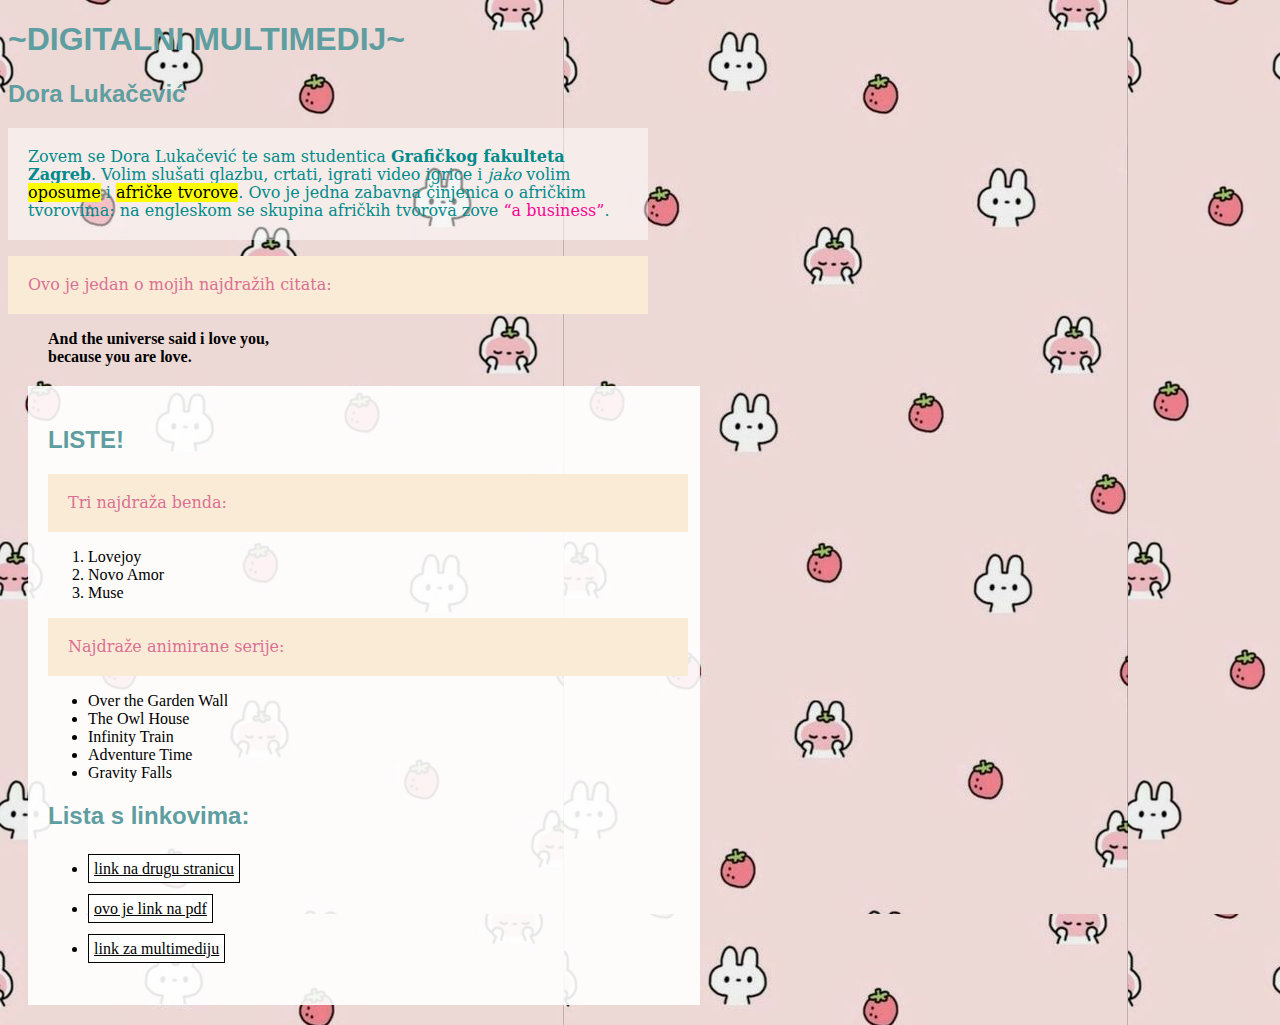
==== html1/index.html @ 3ed5ec8a "Add files via upload" ====
<!doctype html>
<html>
<head>
<meta charset="utf-8">
<title>moj html dokument</title>
	<link rel="stylesheet" href="stil.css"/>
</head>
<body class="pozadina">
	<h1>~DIGITALNI MULTIMEDIJ~</h1>
	<h2>Dora Lukačević</h2>
	<p class="paragraf_2">Zovem se Dora Lukačević te sam studentica <b>Grafičkog fakulteta Zagreb</b>. Volim slušati glazbu, crtati, igrati video igrice i <i>jako</i> volim <mark>oposume</mark> i <mark>afričke tvorove</mark>.
	Ovo je jedna zabavna činjenica o afričkim tvorovima: na engleskom se skupina afričkih tvorova zove <span><q>a business</q></span>.
	</p>
	<p>Ovo je jedan o mojih najdražih citata:</p>
	<blockquote>
	     <b>And the universe said i love you, <br/> 
         because you are love.</b> <br/>
	</blockquote>
	
	<div class="novi_blok">
	<h2>LISTE!</h2>
	<p>Tri najdraža benda:</p>
	<ol>
		<li>Lovejoy</li>
		<li>Novo Amor</li>
		<li>Muse</li>
	</ol>
	<p>Najdraže animirane serije:</p>
	<ul>
		<li>Over the Garden Wall</li>
		<li>The Owl House</li>
		<li>Infinity Train</li>
		<li>Adventure Time</li>
		<li>Gravity Falls</li>
	</ul>
	<h2>Lista s linkovima:</h2>
	<nav>
		<ul>
			<li><a href="https://www.fda.gov/animal-veterinary/animal-health-literacy/fun-ferret-facts">link na drugu stranicu</a><br/></li>
			<li><a href="dokumenti_za_web/oposumi.pdf">ovo je link na pdf</a></li>
			<li><a href="vjezba1.html">link za multimediju</a><br/></li>
		</ul>
	</nav>
	</div>
	
	
	
</body>
</html>
---- html1/stil.css ----
@charset "utf-8";
/* CSS Document */
p {
	color: palevioletred;
	font-family: Constantia, "Lucida Bright", "DejaVu Serif", Georgia, "serif";
	font-size: 16px;
	line-height: 18px;
	width: 600px;
	background-color: antiquewhite;
	padding: 20px;
}
.paragraf_2 {color:darkcyan; background-color: rgba(255, 255, 255, 0.5)}
.novi_blok{
	background-color: rgba(255, 255, 255, 0.9);
	padding: 20px;
	margin:20px;
	width: 50%;
}
h1, h2 {
	font-family: Gotham, "Helvetica Neue", Helvetica, Arial, "sans-serif";
	color:cadetblue;
}

span {color: rgba(248,6,146,1.00);}
.pozadina{
	background-image: url("slike_i_video_za_web/pozadina.jpg");
	background-color: darkcyan;
}

a:link {
	color:black;
	background-color: white;
	padding: 5px;
	line-height: 40px;
	border: 1px solid #000000;
}
a:hover{
	background-color: darkgray;
}
img{
	height: 200px;
}
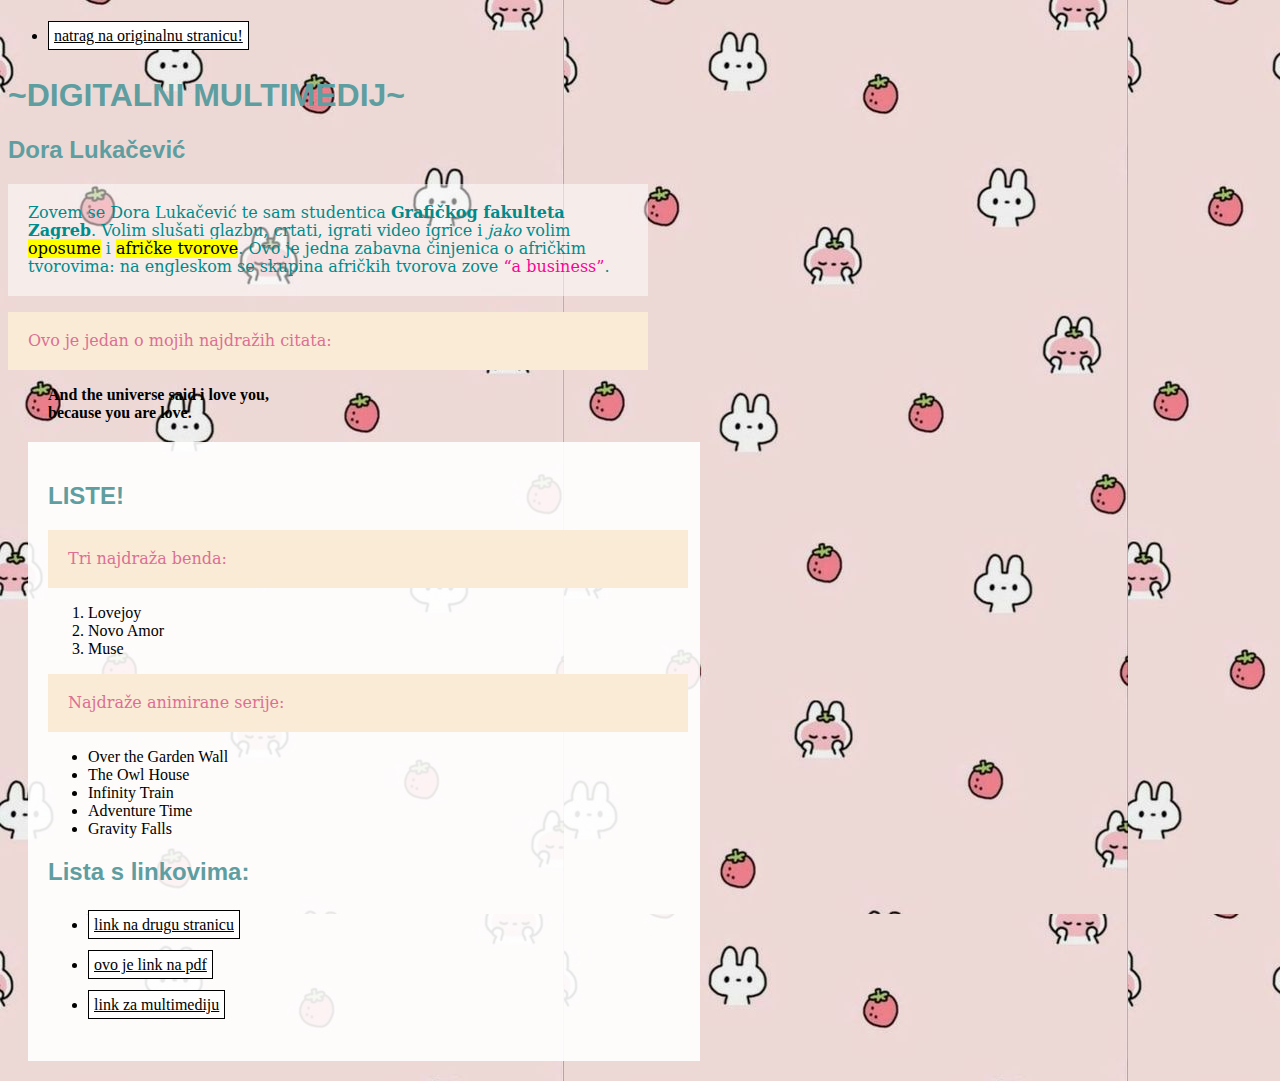
==== commit bc140755: "Add files via upload" ====
--- a/html1/index.html
+++ b/html1/index.html
@@ -6,6 +6,11 @@
 	<link rel="stylesheet" href="stil.css"/>
 </head>
 <body class="pozadina">
+	<nav>
+		<ul>
+			<li><a href="../index.html">natrag na originalnu stranicu!</a></li>
+		</ul>
+	</nav>
 	<h1>~DIGITALNI MULTIMEDIJ~</h1>
 	<h2>Dora Lukačević</h2>
 	<p class="paragraf_2">Zovem se Dora Lukačević te sam studentica <b>Grafičkog fakulteta Zagreb</b>. Volim slušati glazbu, crtati, igrati video igrice i <i>jako</i> volim <mark>oposume</mark> i <mark>afričke tvorove</mark>.
